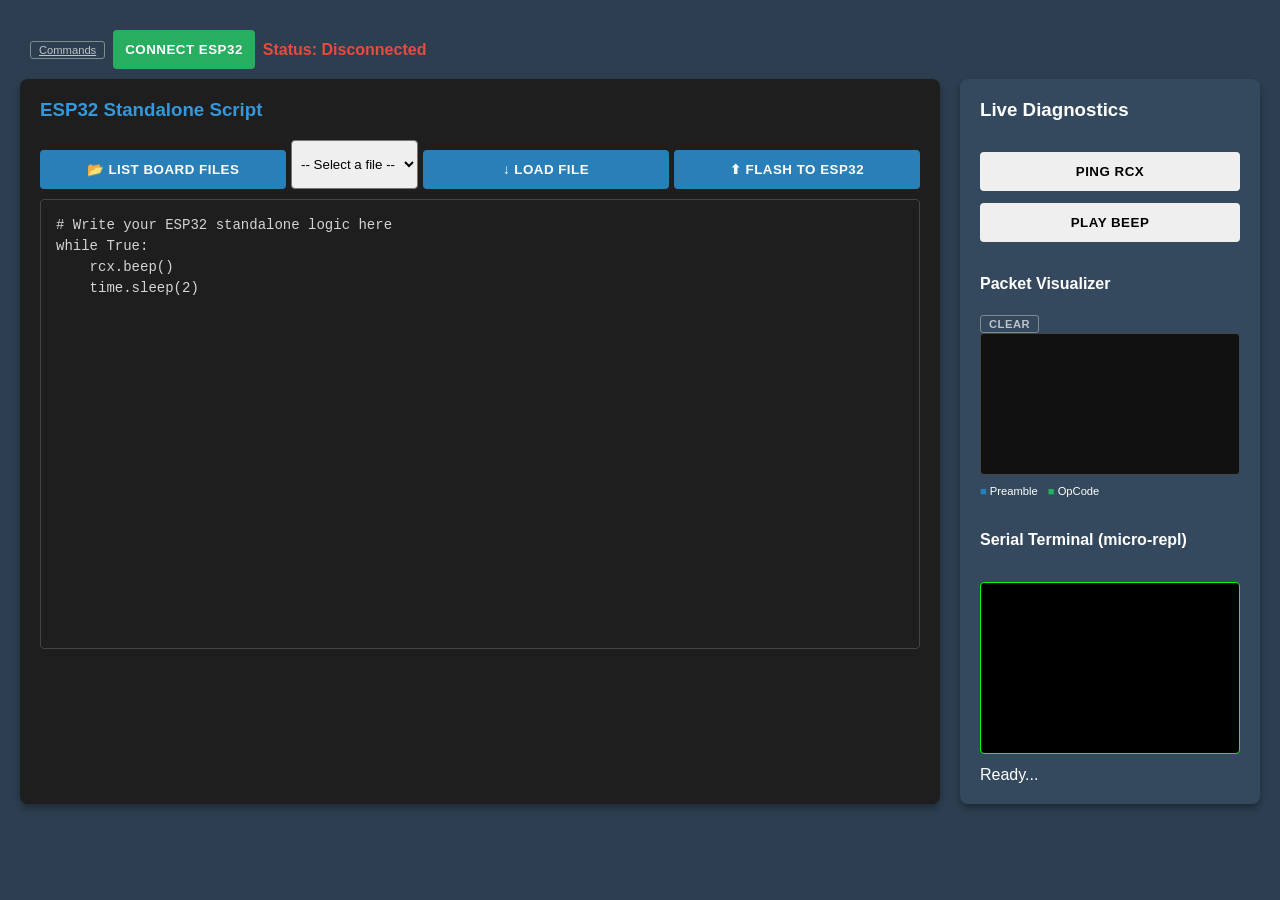
==== index.html @ 79f26d5b "added some connectivity issues, but the upload code and seeing files does not work" ====
<!doctype html>
<html lang="en">
    <head>
        <meta charset="UTF-8" />
        <title>ESP32-RCX Programmer</title>
        <link rel="stylesheet" href="styles.css" />
        <link
            rel="stylesheet"
            href="https://pyscript.net/releases/2024.1.1/core.css"
        />
        <script
            type="module"
            src="https://pyscript.net/releases/2024.1.1/core.js"
        ></script>
    </head>
    <body>
        <div style="display:flex;gap:8px;align-items:center;padding:10px;">
            <a href="commands.html" class="btn-clear" target="_blank">Commands</a>
            <button id="connect-btn" class="btn-connect">Connect ESP32</button>
            <div id="status-bar" style="font-weight:bold;color:#e74c3c;">Status: Disconnected</div>
        </div>

        <div class="container">
            <div class="editor-section">
                <h3 style="margin-top: 0; color: #3498db">
                    ESP32 Standalone Script
                </h3>
                <div style="display: flex; gap: 5px; margin-bottom: 10px;">
                    <button id="list-board-files-btn" class="btn-flash">📂 List Board Files</button>
                    <select id="file-selector" style="padding: 5px; border-radius: 4px;">
                        <option value="">-- Select a file --</option>
                    </select>
                    <button id="load-file-btn" class="btn-flash">↓ Load File</button>
                    <button id="flash-btn" class="btn-flash">⬆ Flash to ESP32</button>
                </div>
                <textarea id="code-editor" spellcheck="false"># Write your ESP32 standalone logic here
while True:
    rcx.beep()
    time.sleep(2)
</textarea>
            </div>

            <div class="control-panel">
                <h3 style="margin-top: 0">Live Diagnostics</h3>
                <button class="btn-test" py-click="live_ping">Ping RCX</button>
                <button class="btn-test" py-click="live_beep">Play Beep</button>
                <div class="packet-stream-container">
                    <h4>Packet Visualizer</h4>
                    <button class="btn-clear" py-click="clear_visualizer">
                        Clear
                    </button>
                    <div
                        id="packet-stream"
                        style="
                            background: #111;
                            height: 120px;
                            overflow-y: auto;
                            padding: 10px;
                            border-radius: 4px;
                            border: 1px solid #444;
                        "
                    ></div>

                    <div class="legend">
                        <span><b style="color: #2980b9">■</b> Preamble</span>
                        <span><b style="color: #27ae60">■</b> OpCode</span>
                    </div>
                </div>

                <h4>Serial Terminal (micro-repl)</h4>
                <div id="repl-terminal" style="
                    background: #000;
                    color: #0f0;
                    height: 150px;
                    overflow-y: auto;
                    padding: 10px;
                    border-radius: 4px;
                    border: 1px solid #0f0;
                    font-family: monospace;
                    font-size: 12px;
                "></div>
                <div id="console-log">Ready...</div>
            </div>
        </div>

        <script type="py" src="main.py" config="pyscript.json"></script>
    </body>
</html>
---- styles.css ----
/* style.css */
body {
    font-family: "Segoe UI", Tahoma, Geneva, Verdana, sans-serif;
    background: #2c3e50;
    color: white;
    padding: 20px;
    margin: 0;
}

.header {
    margin-bottom: 20px;
    border-bottom: 1px solid #7f8c8d;
    padding-bottom: 15px;
    display: flex;
    justify-content: space-between;
    align-items: center;
}

.container {
    display: grid;
    grid-template-columns: 1fr 300px;
    gap: 20px;
}

/* Editor Section */
.editor-section {
    background: #1e1e1e;
    padding: 20px;
    border-radius: 8px;
    box-shadow: 0 4px 6px rgba(0, 0, 0, 0.3);
}

textarea {
    width: 100%;
    height: 450px;
    background: #1e1e1e;
    color: #d4d4d4;
    font-family: "Consolas", "Monaco", "Courier New", monospace;
    border: 1px solid #444;
    border-radius: 4px;
    padding: 15px;
    resize: none;
    font-size: 14px;
    line-height: 1.5;
    box-sizing: border-box;
}

textarea:focus {
    outline: none;
    border-color: #3498db;
}

/* Control Panel */
.control-panel {
    background: #34495e;
    padding: 20px;
    border-radius: 8px;
    display: flex;
    flex-direction: column;
    gap: 12px;
    box-shadow: 0 4px 6px rgba(0, 0, 0, 0.3);
}

/* Buttons */
button {
    padding: 12px;
    cursor: pointer;
    border: none;
    border-radius: 4px;
    font-weight: bold;
    transition: all 0.2s ease;
    text-transform: uppercase;
    letter-spacing: 0.5px;
}

button:active {
    transform: translateY(2px);
}

.btn-connect {
    background: #27ae60;
    color: white;
}
.btn-connect:hover {
    background: #2ecc71;
}

.btn-flash {
    background: #2980b9;
    color: white;
    width: 100%;
    margin-top: 10px;
}
.btn-flash:hover {
    background: #3498db;
}

.packet-byte {
    display: inline-block;
    padding: 2px 5px;
    margin: 2px;
    border-radius: 3px;
    font-family: "Courier New", monospace;
    font-weight: bold;
    font-size: 0.9em;
    border: 1px solid rgba(255, 255, 255, 0.1);
}

/* Color coding based on protocol roles */
.byte-preamble {
    background-color: #2980b9;
    color: white;
} /* Blue */
.byte-opcode {
    background-color: #27ae60;
    color: white;
} /* Green */
.byte-param {
    background-color: #8e44ad;
    color: white;
} /* Purple */
.byte-checksum {
    background-color: #c0392b;
    color: white;
} /* Red */
.byte-comp {
    opacity: 0.6;
    font-style: italic;
    background-color: #444;
}

.legend {
    display: flex;
    gap: 10px;
    font-size: 0.7em;
    margin-top: 10px;
    flex-wrap: wrap;
}

.btn-clear {
    background: transparent;
    border: 1px solid #7f8c8d;
    color: #bdc3c7;
    padding: 2px 8px;
    font-size: 0.7em;
    cursor: pointer;
    border-radius: 3px;
    transition: 0.2s;
}

.btn-clear:hover {
    background: #c0392b; /* Red alert when hovering to clear */
    color: white;
    border-color: #c0392b;
}

.btn-clear {
    background: transparent;
    border: 1px solid #7f8c8d;
    color: #bdc3c7;
    padding: 2px 8px;
    font-size: 0.7em;
    cursor: pointer;
    border-radius: 3px;
    transition: 0.2s;
}

.btn-clear:hover {
    background: #c0392b; /* Turns red to indicate a destructive action */
    color: white;
    border-color: #c0392b;
}
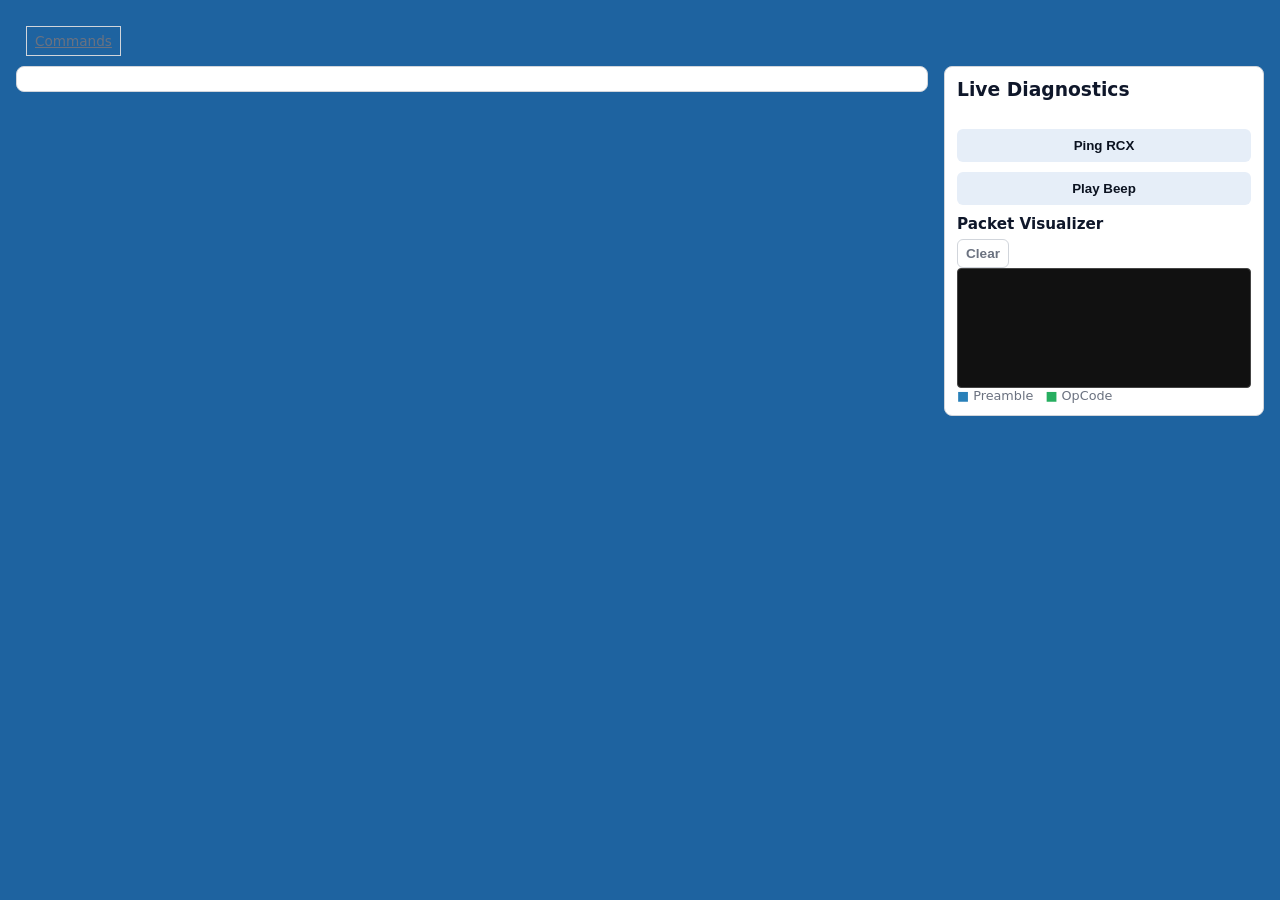
==== commit 0451ff72: "serial" ====
--- a/index.html
+++ b/index.html
@@ -6,38 +6,39 @@
         <link rel="stylesheet" href="styles.css" />
         <link
             rel="stylesheet"
-            href="https://pyscript.net/releases/2024.1.1/core.css"
+            href="https://pyscript.net/releases/2025.5.1/core.css"
         />
         <script
             type="module"
-            src="https://pyscript.net/releases/2024.1.1/core.js"
+            src="https://pyscript.net/releases/2025.5.1/core.js"
         ></script>
+        <script src="/mini-coi.js"></script>
     </head>
     <body>
-        <div style="display:flex;gap:8px;align-items:center;padding:10px;">
-            <a href="commands.html" class="btn-clear" target="_blank">Commands</a>
-            <button id="connect-btn" class="btn-connect">Connect ESP32</button>
-            <div id="status-bar" style="font-weight:bold;color:#e74c3c;">Status: Disconnected</div>
+        <script type="py" src="main.py" config="pyscript.toml"></script>
+        <script
+            type="py"
+            src="control_panel.py"
+            config="pyscript.toml"
+        ></script>
+        <div
+            style="display: flex; gap: 8px; align-items: center; padding: 10px"
+        >
+            <a href="commands.html" class="btn-clear" target="_blank"
+                >Commands</a
+            >
         </div>
 
         <div class="container">
-            <div class="editor-section">
-                <h3 style="margin-top: 0; color: #3498db">
-                    ESP32 Standalone Script
-                </h3>
-                <div style="display: flex; gap: 5px; margin-bottom: 10px;">
-                    <button id="list-board-files-btn" class="btn-flash">📂 List Board Files</button>
-                    <select id="file-selector" style="padding: 5px; border-radius: 4px;">
-                        <option value="">-- Select a file --</option>
-                    </select>
-                    <button id="load-file-btn" class="btn-flash">↓ Load File</button>
-                    <button id="flash-btn" class="btn-flash">⬆ Flash to ESP32</button>
-                </div>
-                <textarea id="code-editor" spellcheck="false"># Write your ESP32 standalone logic here
-while True:
-    rcx.beep()
-    time.sleep(2)
-</textarea>
+            <div class="rs232-area">
+                <script
+                    type="mpy-editor"
+                    src="./main.py"
+                    config="./pyscript.toml"
+                    env="su25"
+                    setup
+                ></script>
+                <div id="all_things_rs232"></div>
             </div>
 
             <div class="control-panel">
@@ -66,23 +67,7 @@
                         <span><b style="color: #27ae60">■</b> OpCode</span>
                     </div>
                 </div>
-
-                <h4>Serial Terminal (micro-repl)</h4>
-                <div id="repl-terminal" style="
-                    background: #000;
-                    color: #0f0;
-                    height: 150px;
-                    overflow-y: auto;
-                    padding: 10px;
-                    border-radius: 4px;
-                    border: 1px solid #0f0;
-                    font-family: monospace;
-                    font-size: 12px;
-                "></div>
-                <div id="console-log">Ready...</div>
             </div>
         </div>
-
-        <script type="py" src="main.py" config="pyscript.json"></script>
     </body>
 </html>
--- a/styles.css
+++ b/styles.css
@@ -1,172 +1,171 @@
-/* style.css */
-body {
-    font-family: "Segoe UI", Tahoma, Geneva, Verdana, sans-serif;
-    background: #2c3e50;
-    color: white;
-    padding: 20px;
-    margin: 0;
+/* simplified, colorful, easy-to-navigate styles */
+
+:root {
+    --bg: #1e63a0;
+    --panel: #ffffff;
+    --muted: #6b7280;
+    --accent: #0a45c3;
+    --accent-2: #10b981;
+    --danger: #ef4444;
+    --glass: #e6eef8;
+    --border: #d1d5db;
+    --radius: 8px;
 }
 
-.header {
-    margin-bottom: 20px;
-    border-bottom: 1px solid #7f8c8d;
-    padding-bottom: 15px;
-    display: flex;
-    justify-content: space-between;
-    align-items: center;
+* {
+    box-sizing: border-box;
+}
+body {
+    margin: 0;
+    font-family:
+        Inter,
+        "Segoe UI",
+        Roboto,
+        system-ui,
+        -apple-system,
+        "Helvetica Neue",
+        Arial;
+    background: var(--bg);
+    color: #0f172a;
+    padding: 16px;
 }
 
+/* Layout */
 .container {
     display: grid;
-    grid-template-columns: 1fr 300px;
-    gap: 20px;
+    grid-template-columns: 1fr 320px;
+    gap: 16px;
+    align-items: start;
 }
 
-/* Editor Section */
-.editor-section {
-    background: #1e1e1e;
-    padding: 20px;
-    border-radius: 8px;
-    box-shadow: 0 4px 6px rgba(0, 0, 0, 0.3);
+/* Panels */
+.rs232-area,
+.control-panel {
+    background: var(--panel);
+    border: 1px solid var(--border);
+    border-radius: var(--radius);
+    padding: 12px;
 }
 
-textarea {
-    width: 100%;
-    height: 450px;
-    background: #1e1e1e;
-    color: #d4d4d4;
-    font-family: "Consolas", "Monaco", "Courier New", monospace;
-    border: 1px solid #444;
-    border-radius: 4px;
-    padding: 15px;
-    resize: none;
-    font-size: 14px;
-    line-height: 1.5;
-    box-sizing: border-box;
+/* Control panel specifics */
+.control-panel {
+    display: flex;
+    flex-direction: column;
+    gap: 10px;
+    min-height: 120px;
 }
 
-textarea:focus {
-    outline: none;
-    border-color: #3498db;
+/* Packet visualizer */
+.packet-stream-container h4 {
+    margin: 0 0 6px 0;
+    font-size: 0.95rem;
+}
+#packet-stream {
+    background: linear-gradient(180deg, #ffffff, #fbfdff);
+    height: 130px;
+    overflow-y: auto;
+    padding: 10px;
+    border: 1px dashed var(--border);
+    border-radius: 6px;
+    font-family: "Courier New", monospace;
+    color: #0b1220;
+    font-size: 0.9rem;
 }
 
-/* Control Panel */
-.control-panel {
-    background: #34495e;
-    padding: 20px;
-    border-radius: 8px;
-    display: flex;
-    flex-direction: column;
-    gap: 12px;
-    box-shadow: 0 4px 6px rgba(0, 0, 0, 0.3);
+/* Buttons - simple and colorful */
+button {
+    padding: 8px 10px;
+    border-radius: 6px;
+    border: 1px solid transparent;
+    font-weight: 600;
+    cursor: pointer;
+    background: var(--glass);
+    color: #0b1220;
+    transition:
+        transform 0.08s ease,
+        opacity 0.1s ease;
 }
-
-/* Buttons */
-button {
-    padding: 12px;
-    cursor: pointer;
-    border: none;
-    border-radius: 4px;
-    font-weight: bold;
-    transition: all 0.2s ease;
-    text-transform: uppercase;
-    letter-spacing: 0.5px;
+button:hover {
+    transform: translateY(-1px);
 }
-
 button:active {
-    transform: translateY(2px);
+    transform: translateY(1px);
 }
 
 .btn-connect {
-    background: #27ae60;
+    background: var(--accent);
     color: white;
 }
 .btn-connect:hover {
-    background: #2ecc71;
+    opacity: 0.95;
 }
 
 .btn-flash {
-    background: #2980b9;
+    background: var(--accent-2);
     color: white;
     width: 100%;
-    margin-top: 10px;
-}
-.btn-flash:hover {
-    background: #3498db;
 }
 
+/* small muted buttons */
+.btn-clear {
+    background: transparent;
+    border: 1px solid var(--border);
+    color: var(--muted);
+    padding: 6px 8px;
+    font-size: 0.85rem;
+}
+
+/* Packet byte chips */
 .packet-byte {
     display: inline-block;
-    padding: 2px 5px;
+    padding: 4px 6px;
     margin: 2px;
-    border-radius: 3px;
+    border-radius: 4px;
     font-family: "Courier New", monospace;
-    font-weight: bold;
-    font-size: 0.9em;
-    border: 1px solid rgba(255, 255, 255, 0.1);
+    font-weight: 600;
+    font-size: 0.85rem;
+    border: 1px solid rgba(0, 0, 0, 0.06);
+}
+.byte-preamble {
+    background: #dbeafe;
+    color: #1e40af;
+} /* blue */
+.byte-opcode {
+    background: #dcfce7;
+    color: #065f46;
+} /* green */
+.byte-param {
+    background: #f3e8ff;
+    color: #6b21a8;
+} /* purple */
+.byte-checksum {
+    background: #fee2e2;
+    color: #991b1b;
+} /* red */
+.byte-comp {
+    background: #f1f5f9;
+    color: #475569;
+    opacity: 0.85;
 }
 
-/* Color coding based on protocol roles */
-.byte-preamble {
-    background-color: #2980b9;
-    color: white;
-} /* Blue */
-.byte-opcode {
-    background-color: #27ae60;
-    color: white;
-} /* Green */
-.byte-param {
-    background-color: #8e44ad;
-    color: white;
-} /* Purple */
-.byte-checksum {
-    background-color: #c0392b;
-    color: white;
-} /* Red */
-.byte-comp {
-    opacity: 0.6;
-    font-style: italic;
-    background-color: #444;
-}
-
+/* Misc */
 .legend {
     display: flex;
-    gap: 10px;
-    font-size: 0.7em;
-    margin-top: 10px;
-    flex-wrap: wrap;
+    gap: 12px;
+    font-size: 0.8rem;
+    color: var(--muted);
 }
-
-.btn-clear {
-    background: transparent;
-    border: 1px solid #7f8c8d;
-    color: #bdc3c7;
-    padding: 2px 8px;
-    font-size: 0.7em;
-    cursor: pointer;
-    border-radius: 3px;
-    transition: 0.2s;
+input[type="text"] {
+    padding: 8px;
+    border-radius: 6px;
+    border: 1px solid var(--border);
+    width: 100%;
 }
-
-.btn-clear:hover {
-    background: #c0392b; /* Red alert when hovering to clear */
-    color: white;
-    border-color: #c0392b;
+textarea {
+    font-family: inherit;
+    border: 1px solid var(--border);
+    border-radius: 6px;
+    padding: 8px;
+    background: #fff;
+    color: #0b1220;
 }
-
-.btn-clear {
-    background: transparent;
-    border: 1px solid #7f8c8d;
-    color: #bdc3c7;
-    padding: 2px 8px;
-    font-size: 0.7em;
-    cursor: pointer;
-    border-radius: 3px;
-    transition: 0.2s;
-}
-
-.btn-clear:hover {
-    background: #c0392b; /* Turns red to indicate a destructive action */
-    color: white;
-    border-color: #c0392b;
-}
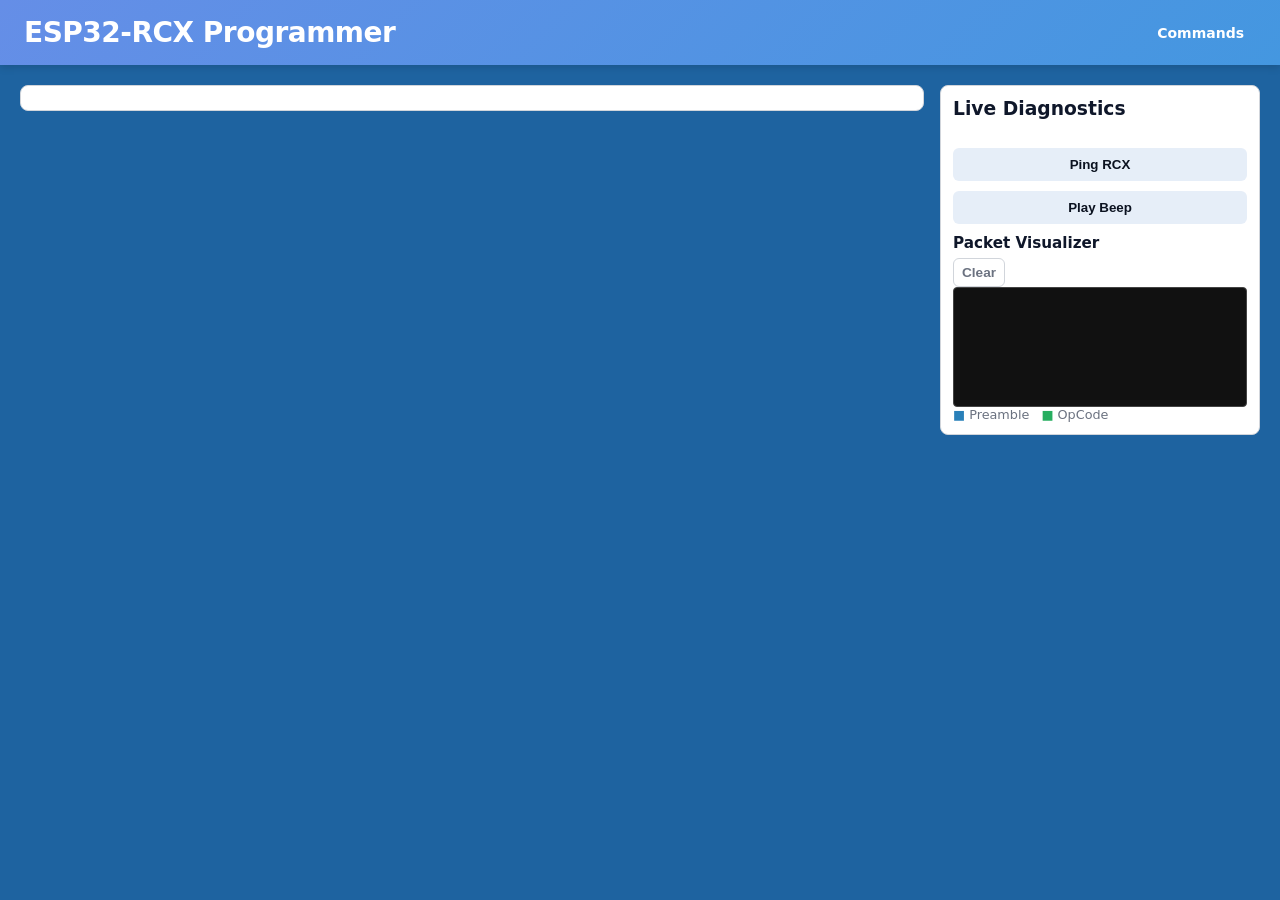
==== commit ecfdb49b: "added more styleing" ====
--- a/index.html
+++ b/index.html
@@ -21,13 +21,16 @@
             src="control_panel.py"
             config="pyscript.toml"
         ></script>
-        <div
-            style="display: flex; gap: 8px; align-items: center; padding: 10px"
-        >
-            <a href="commands.html" class="btn-clear" target="_blank"
-                >Commands</a
-            >
-        </div>
+        <header class="app-header">
+            <div class="header-content">
+                <h1>ESP32-RCX Programmer</h1>
+                <nav class="header-nav">
+                    <a href="commands.html" class="header-link" target="_blank"
+                        >Commands</a
+                    >
+                </nav>
+            </div>
+        </header>
 
         <div class="container">
             <div class="rs232-area">
--- a/styles.css
+++ b/styles.css
@@ -27,7 +27,51 @@
         Arial;
     background: var(--bg);
     color: #0f172a;
-    padding: 16px;
+    padding: 0;
+}
+
+/* App Header */
+.app-header {
+    background: linear-gradient(135deg, #658ee7 0%, #4497e0 100%);
+    padding: 0;
+    margin: 0;
+    box-shadow: 0 2px 8px rgba(0, 0, 0, 0.15);
+}
+
+.header-content {
+    display: flex;
+    justify-content: space-between;
+    align-items: center;
+    padding: 16px 24px;
+    max-width: 100%;
+}
+
+.app-header h1 {
+    margin: 0;
+    font-size: 28px;
+    color: white;
+    font-weight: 700;
+    letter-spacing: -0.5px;
+}
+
+.header-nav {
+    display: flex;
+    gap: 16px;
+    align-items: center;
+}
+
+.header-link {
+    color: white;
+    text-decoration: none;
+    font-weight: 600;
+    font-size: 14px;
+    padding: 8px 12px;
+    border-radius: 6px;
+    transition: background-color 0.2s ease;
+}
+
+.header-link:hover {
+    background-color: rgba(255, 255, 255, 0.15);
 }
 
 /* Layout */
@@ -36,6 +80,8 @@
     grid-template-columns: 1fr 320px;
     gap: 16px;
     align-items: start;
+    padding: 20px;
+    max-width: 1400px;
 }
 
 /* Panels */
@@ -169,3 +215,60 @@
     background: #fff;
     color: #0b1220;
 }
+
+/* Editor section styling for commands page */
+.editor-section {
+    background: var(--panel);
+    border: 1px solid var(--border);
+    border-radius: var(--radius);
+    padding: 24px;
+    line-height: 1.6;
+}
+
+.editor-section h3 {
+    margin-top: 24px;
+    margin-bottom: 12px;
+    font-size: 1.3rem;
+}
+
+.editor-section h3:first-child {
+    margin-top: 0;
+}
+
+.editor-section h4 {
+    margin-top: 18px;
+    margin-bottom: 10px;
+    font-size: 1rem;
+    color: var(--accent);
+}
+
+.editor-section p {
+    margin: 12px 0;
+    color: #374151;
+}
+
+.editor-section pre {
+    background: #f3f4f6;
+    border-radius: 6px;
+    padding: 12px;
+    overflow-x: auto;
+    font-size: 0.85rem;
+    border: 1px solid var(--border);
+    color: #0b1220;
+}
+
+.editor-section ul {
+    margin: 12px 0;
+    padding-left: 24px;
+}
+
+.editor-section li {
+    margin: 10px 0;
+    line-height: 1.5;
+    color: #1f2937;
+}
+
+.editor-section b {
+    color: var(--accent);
+    font-weight: 700;
+}
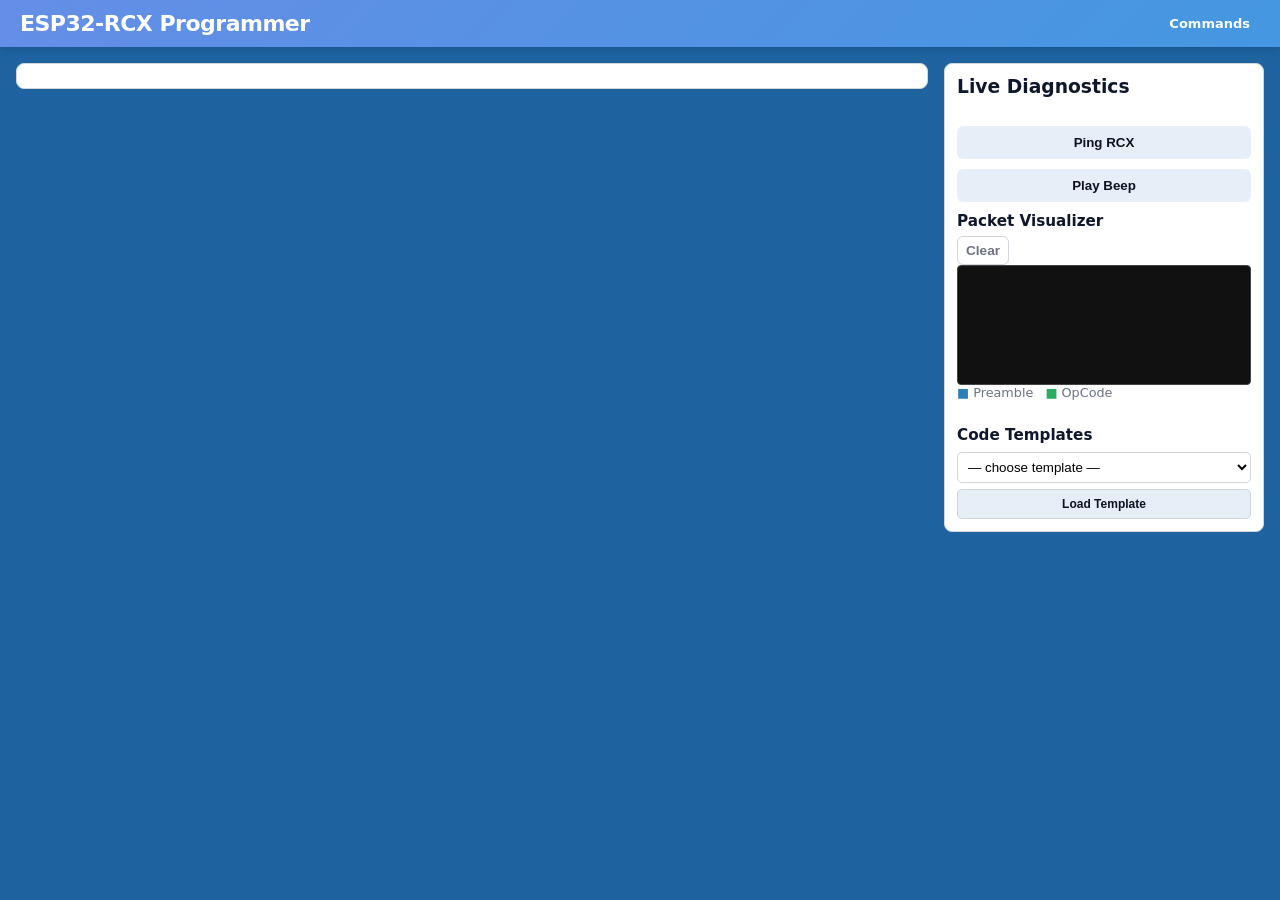
==== commit 97539f6f: "Fix critical RCX communication bugs 1. Fixed operator precedence in esp32_driver.py line 88:    - Ch" ====
--- a/index.html
+++ b/index.html
@@ -70,6 +70,45 @@
                         <span><b style="color: #27ae60">■</b> OpCode</span>
                     </div>
                 </div>
+
+                <div style="margin-top: 16px">
+                    <h4 style="margin: 0 0 8px 0; font-size: 0.95rem">
+                        Code Templates
+                    </h4>
+                    <select
+                        id="template-select"
+                        style="
+                            width: 100%;
+                            padding: 6px;
+                            border-radius: 5px;
+                            border: 1px solid var(--border);
+                            margin-bottom: 6px;
+                            background: white;
+                        "
+                    >
+                        <option value="">— choose template —</option>
+                        <option value="beep_test">Beep Test</option>
+                        <option value="move_forward">Move Forward (2 s)</option>
+                        <option value="drive_pattern">Drive Pattern</option>
+                        <option value="motor_test">Motor A / B Test</option>
+                        <option value="spin_turn">Spin Left &amp; Right</option>
+                    </select>
+                    <button
+                        id="btn-load-template"
+                        style="
+                            width: 100%;
+                            padding: 7px;
+                            background: var(--glass);
+                            border: 1px solid var(--border);
+                            border-radius: 5px;
+                            cursor: pointer;
+                            font-weight: 600;
+                            font-size: 12px;
+                        "
+                    >
+                        Load Template
+                    </button>
+                </div>
             </div>
         </div>
     </body>
--- a/styles.css
+++ b/styles.css
@@ -30,61 +30,52 @@
     padding: 0;
 }
 
-/* App Header */
+/* ── App header ─────────────────────────────────────────────────────────── */
 .app-header {
     background: linear-gradient(135deg, #658ee7 0%, #4497e0 100%);
-    padding: 0;
-    margin: 0;
     box-shadow: 0 2px 8px rgba(0, 0, 0, 0.15);
 }
-
 .header-content {
     display: flex;
     justify-content: space-between;
     align-items: center;
-    padding: 16px 24px;
-    max-width: 100%;
-}
-
+    padding: 10px 20px;
+}
 .app-header h1 {
     margin: 0;
-    font-size: 28px;
+    font-size: 22px;
     color: white;
     font-weight: 700;
     letter-spacing: -0.5px;
 }
-
 .header-nav {
     display: flex;
-    gap: 16px;
+    gap: 14px;
     align-items: center;
 }
-
 .header-link {
     color: white;
     text-decoration: none;
     font-weight: 600;
-    font-size: 14px;
-    padding: 8px 12px;
-    border-radius: 6px;
-    transition: background-color 0.2s ease;
-}
-
+    font-size: 13px;
+    padding: 6px 10px;
+    border-radius: 6px;
+    transition: background 0.15s;
+}
 .header-link:hover {
-    background-color: rgba(255, 255, 255, 0.15);
-}
-
-/* Layout */
+    background: rgba(255, 255, 255, 0.15);
+}
+
+/* ── Layout ────────────────────────────────────────────────────────────── */
 .container {
     display: grid;
     grid-template-columns: 1fr 320px;
     gap: 16px;
     align-items: start;
-    padding: 20px;
-    max-width: 1400px;
-}
-
-/* Panels */
+    padding: 16px;
+}
+
+/* ── Panels ────────────────────────────────────────────────────────────── */
 .rs232-area,
 .control-panel {
     background: var(--panel);
@@ -93,12 +84,10 @@
     padding: 12px;
 }
 
-/* Control panel specifics */
 .control-panel {
     display: flex;
     flex-direction: column;
     gap: 10px;
-    min-height: 120px;
 }
 
 /* Packet visualizer */
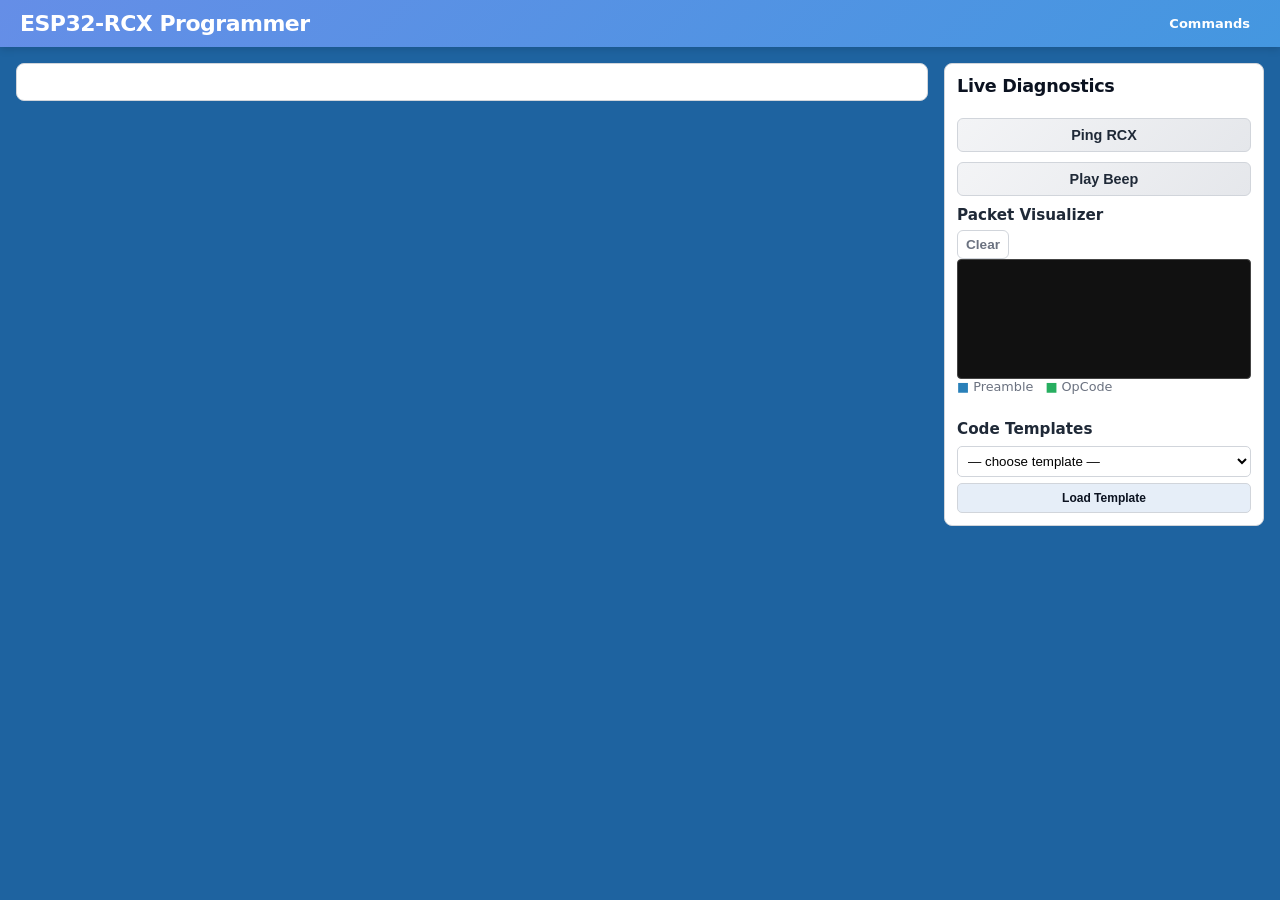
==== commit b56f52d4: "functional fixes" ====
--- a/index.html
+++ b/index.html
@@ -46,13 +46,11 @@
 
             <div class="control-panel">
                 <h3 style="margin-top: 0">Live Diagnostics</h3>
-                <button class="btn-test" py-click="live_ping">Ping RCX</button>
-                <button class="btn-test" py-click="live_beep">Play Beep</button>
+                <button class="btn-test">Ping RCX</button>
+                <button class="btn-test">Play Beep</button>
                 <div class="packet-stream-container">
                     <h4>Packet Visualizer</h4>
-                    <button class="btn-clear" py-click="clear_visualizer">
-                        Clear
-                    </button>
+                    <button class="btn-clear">Clear</button>
                     <div
                         id="packet-stream"
                         style="
@@ -92,6 +90,8 @@
                         <option value="drive_pattern">Drive Pattern</option>
                         <option value="motor_test">Motor A / B Test</option>
                         <option value="spin_turn">Spin Left &amp; Right</option>
+                        <option value="square_pattern">Square Pattern</option>
+                        <option value="acceleration">Speed Test</option>
                     </select>
                     <button
                         id="btn-load-template"
--- a/styles.css
+++ b/styles.css
@@ -90,6 +90,23 @@
     gap: 10px;
 }
 
+.rs232-area h3,
+.control-panel h3 {
+    margin: 0 0 12px 0;
+    font-size: 1.1rem;
+    color: #0b1220;
+    font-weight: 700;
+    letter-spacing: -0.3px;
+}
+
+.rs232-area h4,
+.control-panel h4 {
+    margin: 12px 0 8px 0;
+    font-size: 0.95rem;
+    color: #1f2937;
+    font-weight: 600;
+}
+
 /* Packet visualizer */
 .packet-stream-container h4 {
     margin: 0 0 6px 0;
@@ -118,27 +135,50 @@
     color: #0b1220;
     transition:
         transform 0.08s ease,
-        opacity 0.1s ease;
+        opacity 0.1s ease,
+        box-shadow 0.1s ease;
+    font-size: 0.9rem;
 }
 button:hover {
     transform: translateY(-1px);
+    box-shadow: 0 2px 4px rgba(0, 0, 0, 0.1);
 }
 button:active {
-    transform: translateY(1px);
+    transform: translateY(0px);
 }
 
 .btn-connect {
-    background: var(--accent);
+    background: linear-gradient(135deg, var(--accent) 0%, #063fb2 100%);
     color: white;
+    box-shadow: 0 2px 4px rgba(10, 69, 195, 0.2);
 }
 .btn-connect:hover {
     opacity: 0.95;
+    box-shadow: 0 4px 8px rgba(10, 69, 195, 0.3);
+}
+
+.btn-test {
+    background: linear-gradient(135deg, #f3f4f6 0%, #e5e7eb 100%);
+    border: 1px solid var(--border);
+    color: #1f2937;
+    flex: 1;
+    min-width: 90px;
+}
+
+.btn-test:hover {
+    background: linear-gradient(135deg, #e5e7eb 0%, #d1d5db 100%);
 }
 
 .btn-flash {
-    background: var(--accent-2);
+    background: linear-gradient(135deg, var(--accent-2) 0%, #059669 100%);
     color: white;
     width: 100%;
+    box-shadow: 0 2px 4px rgba(16, 185, 129, 0.2);
+}
+
+.btn-flash:hover {
+    opacity: 0.95;
+    box-shadow: 0 4px 8px rgba(16, 185, 129, 0.3);
 }
 
 /* small muted buttons */
@@ -148,6 +188,11 @@
     color: var(--muted);
     padding: 6px 8px;
     font-size: 0.85rem;
+}
+
+.btn-clear:hover {
+    background: #f9fafb;
+    border-color: #9ca3af;
 }
 
 /* Packet byte chips */
@@ -261,3 +306,250 @@
     color: var(--accent);
     font-weight: 700;
 }
+
+/* ── Serial Terminal Styling (RS232) ───────────────────────────────────── */
+
+/* Terminal container and overall RS232 area */
+#all_things_rs232 {
+    margin-top: 12px;
+}
+
+/* Terminal output display */
+#repl-terminal {
+    background: #0f1419;
+    color: #10b981;
+    border: 1px solid #1e293b;
+    border-radius: 8px;
+    padding: 12px;
+    font-family: "Courier New", "JetBrains Mono", monospace;
+    font-size: 0.9rem;
+    line-height: 1.5;
+    min-height: 200px;
+    max-height: 400px;
+    overflow-y: auto;
+    box-shadow: inset 0 2px 4px rgba(0, 0, 0, 0.3);
+}
+
+/* Terminal text - better readability */
+#repl-terminal {
+    caret-color: #10b981;
+}
+
+/* Status bar styling */
+#status-bar {
+    padding: 8px 12px;
+    border-radius: 6px;
+    font-size: 0.9rem;
+    font-weight: 500;
+    background: #f0f9ff;
+    color: #0369a1;
+    border: 1px solid #7dd3fc;
+    margin-bottom: 12px;
+    transition: all 0.2s ease;
+}
+
+#status-bar[style*="color: rgb(46, 204, 113)"],
+#status-bar[style*="color: #2ecc71"] {
+    background: #f0fdf4;
+    color: #15803d;
+    border-color: #86efac;
+}
+
+#status-bar[style*="color: rgb(231, 76, 60)"],
+#status-bar[style*="color: #e74c3c"] {
+    background: #fef2f2;
+    color: #991b1b;
+    border-color: #fca5a5;
+}
+
+/* Control buttons group */
+.terminal-controls {
+    display: flex;
+    gap: 8px;
+    flex-wrap: wrap;
+    margin-bottom: 12px;
+}
+
+#connect-btn {
+    background: linear-gradient(135deg, #3b82f6 0%, #2563eb 100%);
+    color: white;
+    border: none;
+    padding: 9px 14px;
+    font-size: 0.9rem;
+    font-weight: 600;
+    box-shadow: 0 2px 4px rgba(37, 99, 235, 0.3);
+    transition: all 0.15s ease;
+}
+
+#connect-btn:hover {
+    box-shadow: 0 4px 8px rgba(37, 99, 235, 0.4);
+    transform: translateY(-2px);
+}
+
+#connect-btn:active {
+    transform: translateY(0);
+}
+
+/* File management section */
+.file-management {
+    background: #f9fafb;
+    border: 1px solid #e5e7eb;
+    border-radius: 6px;
+    padding: 12px;
+    margin-top: 12px;
+}
+
+.file-management h4 {
+    margin: 0 0 10px 0;
+    font-size: 0.95rem;
+    color: #0b1220;
+    font-weight: 600;
+}
+
+#file-selector,
+#code-editor {
+    width: 100%;
+    padding: 8px;
+    border: 1px solid var(--border);
+    border-radius: 6px;
+    font-size: 0.9rem;
+    margin-bottom: 8px;
+    background: white;
+}
+
+#code-editor {
+    font-family: "Courier New", monospace;
+    min-height: 100px;
+    resize: vertical;
+    color: #0b1220;
+}
+
+#code-editor:focus,
+#file-selector:focus {
+    outline: none;
+    border-color: var(--accent);
+    box-shadow: 0 0 0 3px rgba(10, 69, 195, 0.1);
+}
+
+/* Button group styling */
+.file-btn-group {
+    display: flex;
+    gap: 6px;
+    flex-wrap: wrap;
+}
+
+.file-btn-group button {
+    flex: 1;
+    min-width: 100px;
+    font-size: 0.85rem;
+    padding: 7px 10px;
+}
+
+#list-board-files-btn {
+    background: #f3f4f6;
+    color: #374151;
+    border: 1px solid var(--border);
+}
+
+#list-board-files-btn:hover {
+    background: #e5e7eb;
+}
+
+#load-file-btn {
+    background: #dbeafe;
+    color: #1e40af;
+    border: 1px solid #93c5fd;
+}
+
+#load-file-btn:hover {
+    background: #bfdbfe;
+}
+
+#flash-btn {
+    background: linear-gradient(135deg, #10b981 0%, #059669 100%);
+    color: white;
+    border: none;
+    box-shadow: 0 2px 4px rgba(16, 185, 129, 0.3);
+}
+
+#flash-btn:hover {
+    box-shadow: 0 4px 8px rgba(16, 185, 129, 0.4);
+}
+
+/* Console log area */
+#console-log {
+    background: #f8fafc;
+    border: 1px solid #e2e8f0;
+    border-radius: 6px;
+    padding: 10px;
+    font-family: "Courier New", monospace;
+    font-size: 0.85rem;
+    max-height: 150px;
+    overflow-y: auto;
+    color: #1e293b;
+}
+
+#console-log > div {
+    padding: 4px 0;
+    border-bottom: 1px solid #f1f5f9;
+    word-break: break-word;
+}
+
+#console-log > div:last-child {
+    border-bottom: none;
+}
+
+/* Scrollbar styling for terminal */
+#repl-terminal::-webkit-scrollbar,
+#console-log::-webkit-scrollbar {
+    width: 6px;
+}
+
+#repl-terminal::-webkit-scrollbar-track {
+    background: #1e293b;
+    border-radius: 3px;
+}
+
+#repl-terminal::-webkit-scrollbar-thumb {
+    background: #10b981;
+    border-radius: 3px;
+}
+
+#repl-terminal::-webkit-scrollbar-thumb:hover {
+    background: #059669;
+}
+
+#console-log::-webkit-scrollbar-track {
+    background: #f1f5f9;
+    border-radius: 3px;
+}
+
+#console-log::-webkit-scrollbar-thumb {
+    background: #cbd5e1;
+    border-radius: 3px;
+}
+
+#console-log::-webkit-scrollbar-thumb:hover {
+    background: #94a3b8;
+}
+
+/* Responsive adjustments */
+@media (max-width: 768px) {
+    .container {
+        grid-template-columns: 1fr;
+    }
+
+    #repl-terminal {
+        min-height: 150px;
+        max-height: 300px;
+    }
+
+    .file-management {
+        padding: 10px;
+    }
+
+    .terminal-controls {
+        gap: 6px;
+    }
+}
+
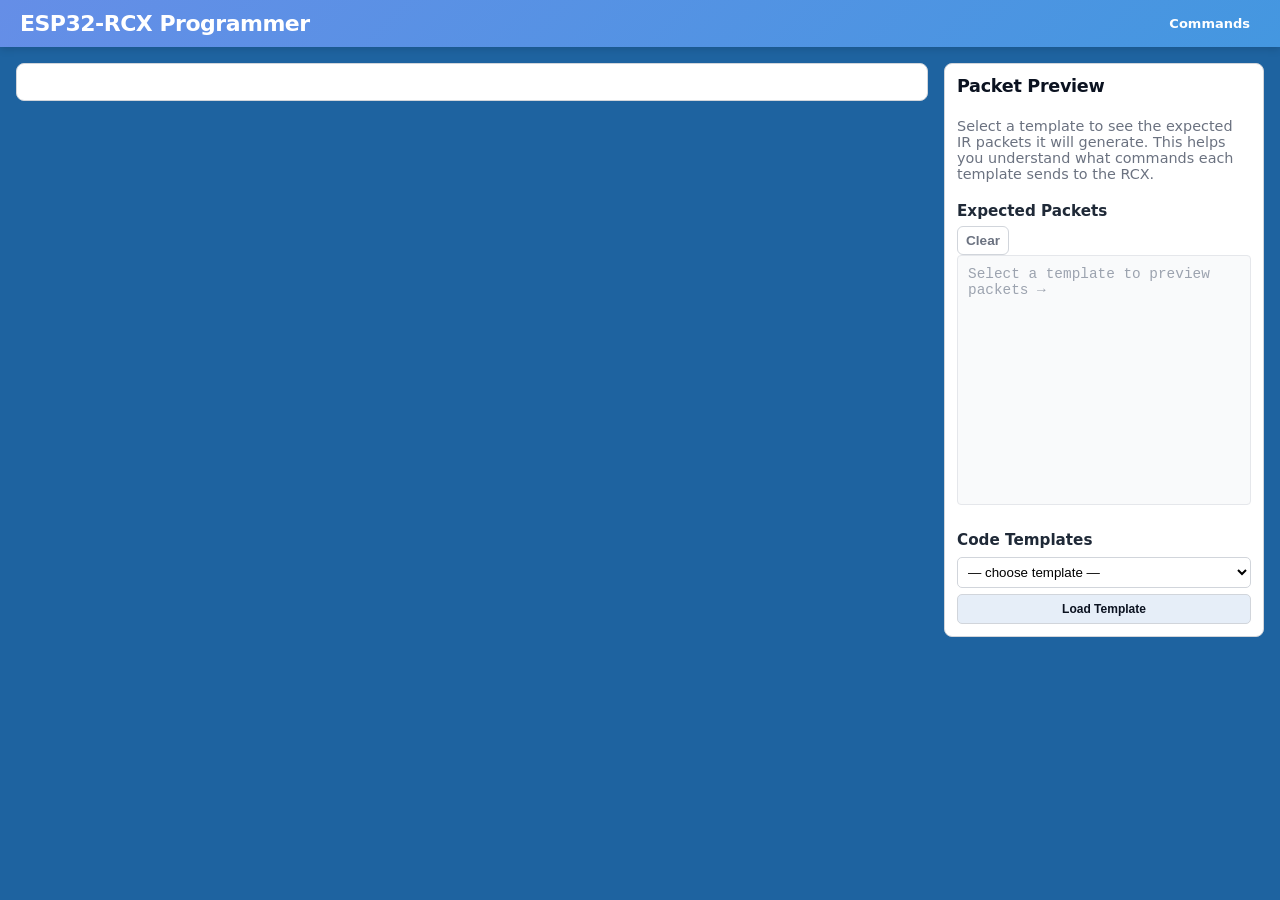
==== commit 681adb91: "changes" ====
--- a/index.html
+++ b/index.html
@@ -45,27 +45,35 @@
             </div>
 
             <div class="control-panel">
-                <h3 style="margin-top: 0">Live Diagnostics</h3>
-                <button class="btn-test">Ping RCX</button>
-                <button class="btn-test">Play Beep</button>
+                <h3 style="margin-top: 0">Packet Preview</h3>
+                <p
+                    style="
+                        margin: 0 0 10px 0;
+                        font-size: 0.9rem;
+                        color: #6b7280;
+                    "
+                >
+                    Select a template to see the expected IR packets it will
+                    generate. This helps you understand what commands each
+                    template sends to the RCX.
+                </p>
                 <div class="packet-stream-container">
-                    <h4>Packet Visualizer</h4>
+                    <h4>Expected Packets</h4>
                     <button class="btn-clear">Clear</button>
                     <div
                         id="packet-stream"
                         style="
-                            background: #111;
-                            height: 120px;
+                            background: #f9fafb;
+                            height: 250px;
                             overflow-y: auto;
                             padding: 10px;
                             border-radius: 4px;
-                            border: 1px solid #444;
+                            border: 1px solid #e5e7eb;
                         "
-                    ></div>
-
-                    <div class="legend">
-                        <span><b style="color: #2980b9">■</b> Preamble</span>
-                        <span><b style="color: #27ae60">■</b> OpCode</span>
+                    >
+                        <div style="color: #9ca3af; font-size: 0.9rem">
+                            Select a template to preview packets →
+                        </div>
                     </div>
                 </div>
 
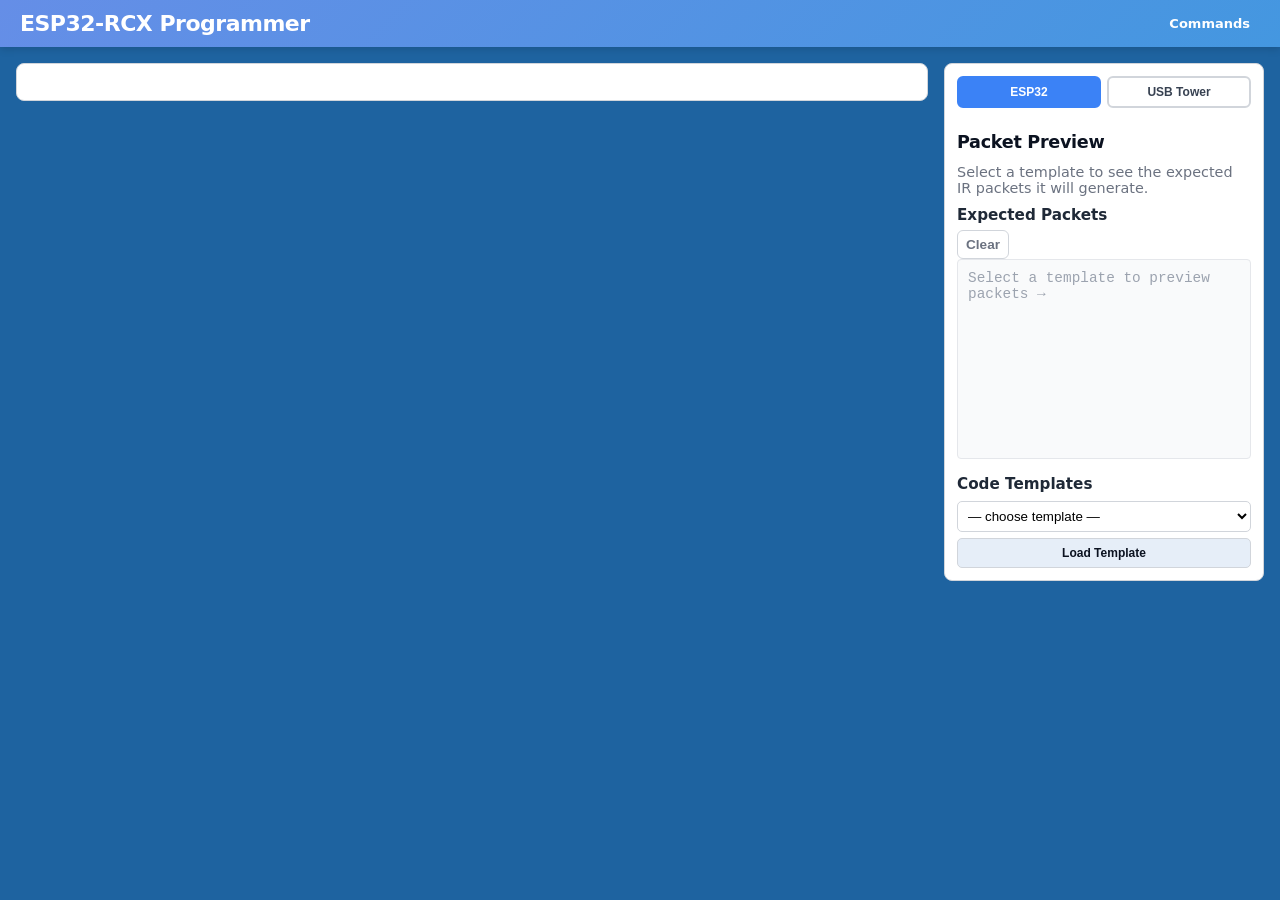
==== commit 57a2b900: "rcx tower changes" ====
--- a/index.html
+++ b/index.html
@@ -15,19 +15,17 @@
         <script src="/mini-coi.js"></script>
     </head>
     <body>
-        <script type="py" src="main.py" config="pyscript.toml"></script>
+        <script type="py" src="pyscript/main.py" config="pyscript.toml"></script>
         <script
             type="py"
-            src="control_panel.py"
+            src="pyscript/control_panel.py"
             config="pyscript.toml"
         ></script>
         <header class="app-header">
             <div class="header-content">
                 <h1>ESP32-RCX Programmer</h1>
                 <nav class="header-nav">
-                    <a href="commands.html" class="header-link" target="_blank"
-                        >Commands</a
-                    >
+                    <a href="#" class="header-link" id="open-commands-btn">Commands</a>
                 </nav>
             </div>
         </header>
@@ -36,7 +34,7 @@
             <div class="rs232-area">
                 <script
                     type="mpy-editor"
-                    src="./main.py"
+                    src="./pyscript/main.py"
                     config="./pyscript.toml"
                     env="su25"
                     setup
@@ -45,79 +43,263 @@
             </div>
 
             <div class="control-panel">
-                <h3 style="margin-top: 0">Packet Preview</h3>
-                <p
-                    style="
-                        margin: 0 0 10px 0;
-                        font-size: 0.9rem;
-                        color: #6b7280;
-                    "
-                >
-                    Select a template to see the expected IR packets it will
-                    generate. This helps you understand what commands each
-                    template sends to the RCX.
-                </p>
-                <div class="packet-stream-container">
-                    <h4>Expected Packets</h4>
-                    <button class="btn-clear">Clear</button>
-                    <div
-                        id="packet-stream"
-                        style="
-                            background: #f9fafb;
-                            height: 250px;
-                            overflow-y: auto;
-                            padding: 10px;
-                            border-radius: 4px;
-                            border: 1px solid #e5e7eb;
-                        "
-                    >
-                        <div style="color: #9ca3af; font-size: 0.9rem">
-                            Select a template to preview packets →
+                <!-- Mode toggle -->
+                <div style="display:flex; gap:6px; margin-bottom:14px;">
+                    <button id="mode-esp32-btn" onclick="setMode('esp32')" style="flex:1; padding:7px 0; border-radius:6px; border:2px solid #3b82f6; background:#3b82f6; color:white; font-weight:700; font-size:12px; cursor:pointer;">ESP32</button>
+                    <button id="mode-tower-btn" onclick="setMode('usb_tower')" style="flex:1; padding:7px 0; border-radius:6px; border:2px solid var(--border); background:white; color:#374151; font-weight:700; font-size:12px; cursor:pointer;">USB Tower</button>
+                </div>
+
+                <!-- ESP32 panel -->
+                <div id="panel-esp32">
+                    <h3 style="margin-top: 0">Packet Preview</h3>
+                    <p style="margin: 0 0 10px 0; font-size: 0.9rem; color: #6b7280;">
+                        Select a template to see the expected IR packets it will
+                        generate.
+                    </p>
+                    <div class="packet-stream-container">
+                        <h4>Expected Packets</h4>
+                        <button class="btn-clear">Clear</button>
+                        <div
+                            id="packet-stream"
+                            style="background: #f9fafb; height: 200px; overflow-y: auto; padding: 10px; border-radius: 4px; border: 1px solid #e5e7eb;"
+                        >
+                            <div style="color: #9ca3af; font-size: 0.9rem">
+                                Select a template to preview packets →
+                            </div>
                         </div>
                     </div>
+                    <div style="margin-top: 16px">
+                        <h4 style="margin: 0 0 8px 0; font-size: 0.95rem">Code Templates</h4>
+                        <select id="template-select" style="width:100%; padding:6px; border-radius:5px; border:1px solid var(--border); margin-bottom:6px; background:white;">
+                            <option value="">— choose template —</option>
+                            <option value="beep_test">Beep Test</option>
+                            <option value="move_forward">Move Forward (2 s)</option>
+                            <option value="drive_pattern">Drive Pattern</option>
+                            <option value="motor_test">Motor A / B Test</option>
+                            <option value="spin_turn">Spin Left &amp; Right</option>
+                            <option value="square_pattern">Square Pattern</option>
+                            <option value="acceleration">Speed Test</option>
+                        </select>
+                        <button id="btn-load-template" style="width:100%; padding:7px; background:var(--glass); border:1px solid var(--border); border-radius:5px; cursor:pointer; font-weight:600; font-size:12px;">
+                            Load Template
+                        </button>
+                    </div>
                 </div>
 
-                <div style="margin-top: 16px">
-                    <h4 style="margin: 0 0 8px 0; font-size: 0.95rem">
-                        Code Templates
-                    </h4>
-                    <select
-                        id="template-select"
-                        style="
-                            width: 100%;
-                            padding: 6px;
-                            border-radius: 5px;
-                            border: 1px solid var(--border);
-                            margin-bottom: 6px;
-                            background: white;
-                        "
-                    >
-                        <option value="">— choose template —</option>
-                        <option value="beep_test">Beep Test</option>
-                        <option value="move_forward">Move Forward (2 s)</option>
-                        <option value="drive_pattern">Drive Pattern</option>
-                        <option value="motor_test">Motor A / B Test</option>
-                        <option value="spin_turn">Spin Left &amp; Right</option>
-                        <option value="square_pattern">Square Pattern</option>
-                        <option value="acceleration">Speed Test</option>
-                    </select>
-                    <button
-                        id="btn-load-template"
-                        style="
-                            width: 100%;
-                            padding: 7px;
-                            background: var(--glass);
-                            border: 1px solid var(--border);
-                            border-radius: 5px;
-                            cursor: pointer;
-                            font-weight: 600;
-                            font-size: 12px;
-                        "
-                    >
-                        Load Template
+                <!-- USB Tower panel -->
+                <div id="panel-usb-tower" style="display:none;">
+                    <h3 style="margin-top:0;">USB Tower</h3>
+                    <p style="margin:0 0 10px 0; font-size:0.85rem; color:#6b7280;">
+                        Connect the LEGO USB IR Tower directly. Code runs in the
+                        browser — use <code>await rcx.move()</code> syntax.
+                    </p>
+
+                    <!-- Connection -->
+                    <div style="display:flex; align-items:center; gap:8px; margin-bottom:10px;">
+                        <button id="usb-connect-btn" style="padding:7px 14px; background:#3b82f6; color:white; border:none; border-radius:6px; cursor:pointer; font-weight:600; font-size:12px;">
+                            Connect Tower
+                        </button>
+                        <span id="usb-status" style="font-size:12px; color:#e74c3c; font-weight:600;">Not Connected</span>
+                    </div>
+
+                    <!-- Quick actions -->
+                    <div style="display:flex; gap:6px; margin-bottom:12px;">
+                        <button id="usb-ping-btn" style="flex:1; padding:5px; background:#f3f4f6; border:1px solid var(--border); border-radius:5px; cursor:pointer; font-size:11px; font-weight:600;">Ping</button>
+                        <button id="usb-beep-btn" style="flex:1; padding:5px; background:#f3f4f6; border:1px solid var(--border); border-radius:5px; cursor:pointer; font-size:11px; font-weight:600;">Beep</button>
+                        <button id="usb-stop-btn" style="flex:1; padding:5px; background:#fee2e2; border:1px solid #fca5a5; border-radius:5px; cursor:pointer; font-size:11px; font-weight:600; color:#dc2626;">Stop</button>
+                    </div>
+
+                    <!-- Templates -->
+                    <div style="margin-bottom:10px;">
+                        <h4 style="margin:0 0 6px 0; font-size:0.9rem;">Tower Templates</h4>
+                        <select id="tower-template-select" style="width:100%; padding:6px; border-radius:5px; border:1px solid var(--border); margin-bottom:6px; background:white; font-size:12px;">
+                            <option value="">— choose template —</option>
+                            <option value="tower_beep">Beep Test</option>
+                            <option value="tower_move_forward">Move Forward (2 s)</option>
+                            <option value="tower_drive_pattern">Drive Pattern</option>
+                            <option value="tower_motor_test">Motor A / B Test</option>
+                            <option value="tower_spin_turn">Spin Left &amp; Right</option>
+                            <option value="tower_square_pattern">Square Pattern</option>
+                            <option value="tower_acceleration">Speed Test</option>
+                        </select>
+                        <button id="btn-load-tower-template" style="width:100%; padding:7px; background:var(--glass); border:1px solid var(--border); border-radius:5px; cursor:pointer; font-weight:600; font-size:12px;">
+                            Load Template
+                        </button>
+                    </div>
+
+                    <!-- Run button -->
+                    <button id="usb-run-btn" style="width:100%; padding:9px; background:#10b981; color:white; border:none; border-radius:6px; cursor:pointer; font-weight:700; font-size:13px; margin-bottom:10px;">
+                        Run on Tower
                     </button>
+
+                    <!-- Output log -->
+                    <h4 style="margin:0 0 4px 0; font-size:0.9rem;">Output</h4>
+                    <div id="usb-log" style="background:#0f172a; color:#a3e635; font-family:'Courier New',monospace; font-size:11px; padding:8px; border-radius:6px; height:130px; overflow-y:auto;"></div>
                 </div>
             </div>
         </div>
+    <!-- USB Tower JS driver — all WebUSB calls stay on the main thread -->
+    <script>
+    (function () {
+        class USBTowerJS {
+            constructor() {
+                this.device = null;
+                this._outEndpoint = null;
+                this._altSetting  = null;
+            }
+
+            get connected() { return this.device !== null; }
+
+            // Returns a string describing the discovered endpoints for debugging
+            _describeConfig() {
+                if (!this.device || !this.device.configuration) return 'no config';
+                return this.device.configuration.interfaces.map(iface =>
+                    'iface ' + iface.interfaceNumber + ': ' +
+                    iface.alternates.map(alt =>
+                        'alt' + alt.alternateSetting + '[' +
+                        alt.endpoints.map(ep =>
+                            ep.direction + ep.endpointNumber + '(' + ep.type + ')'
+                        ).join(',') + ']'
+                    ).join(' ')
+                ).join(' | ');
+            }
+
+            async connect() {
+                this.device = await navigator.usb.requestDevice({
+                    filters: [{ vendorId: 0x0694, productId: 0x0001 }]
+                });
+                await this.device.open();
+                await this.device.selectConfiguration(1);
+
+                // Discover which alternate setting has the OUT endpoint
+                const iface = this.device.configuration.interfaces[0];
+                let foundAlt = null, foundEp = null;
+                for (const alt of iface.alternates) {
+                    for (const ep of alt.endpoints) {
+                        if (ep.direction === 'out') {
+                            foundAlt = alt.alternateSetting;
+                            foundEp  = ep.endpointNumber;
+                            break;
+                        }
+                    }
+                    if (foundAlt !== null) break;
+                }
+                if (foundAlt === null) {
+                    throw new Error(
+                        'No OUT endpoint found. Device config: ' + this._describeConfig()
+                    );
+                }
+                this._altSetting  = foundAlt;
+                this._outEndpoint = foundEp;
+                console.log('[USB Tower] alt=' + foundAlt + ' ep=' + foundEp +
+                            '  full config: ' + this._describeConfig());
+
+                await this.device.claimInterface(0);
+                await this.device.selectAlternateInterface(0, this._altSetting);
+
+                // Reset
+                await this.device.controlTransferOut({
+                    requestType: 'vendor', recipient: 'device',
+                    request: 0x02, value: 0, index: 0
+                });
+                await new Promise(r => setTimeout(r, 150));
+
+                // Get version — wakes the tower
+                await this.device.controlTransferIn({
+                    requestType: 'vendor', recipient: 'device',
+                    request: 0xFF, value: 0, index: 0
+                }, 4);
+
+                // Set TX speed: 2400 baud = value 8
+                await this.device.controlTransferOut({
+                    requestType: 'vendor', recipient: 'device',
+                    request: 0x01, value: 8, index: 0
+                });
+
+                // Set RX speed: 2400 baud = value 8
+                await this.device.controlTransferOut({
+                    requestType: 'vendor', recipient: 'device',
+                    request: 0x00, value: 8, index: 0
+                });
+
+                return 'alt=' + foundAlt + ' ep=' + foundEp;
+            }
+
+            async sendPacket(byteArray) {
+                if (!this.device) throw new Error('USB Tower not connected');
+                const buf = new Uint8Array(Array.from(byteArray));
+                const result = await this.device.transferOut(this._outEndpoint, buf);
+                if (result.status !== 'ok') {
+                    throw new Error('transferOut status: ' + result.status);
+                }
+            }
+
+            async disconnect() {
+                if (this.device) {
+                    try {
+                        await this.device.releaseInterface(0);
+                        await this.device.close();
+                    } catch (_) {}
+                    this.device = null;
+                    this._outEndpoint = null;
+                    this._altSetting  = null;
+                }
+            }
+        }
+
+        window.usbTower = new USBTowerJS();
+    })();
+    </script>
+
+    <!-- Commands modal -->
+    <div id="commands-modal" style="display:none; position:fixed; inset:0; z-index:1000; background:rgba(0,0,0,0.5);">
+        <div style="position:absolute; inset:0; display:flex; flex-direction:column; margin:24px; background:#fff; border-radius:8px; overflow:hidden; box-shadow:0 8px 32px rgba(0,0,0,0.3);">
+            <div style="display:flex; align-items:center; justify-content:space-between; padding:12px 20px; border-bottom:1px solid #e5e7eb; flex-shrink:0;">
+                <strong>RCX Library Reference</strong>
+                <button id="close-commands-btn" style="font-size:1.2rem; background:none; border:none; cursor:pointer; color:#6b7280; padding:4px 8px;">✕</button>
+            </div>
+            <iframe src="commands.html" style="flex:1; border:none; width:100%;"></iframe>
+        </div>
+    </div>
+    <script>
+        function setMode(mode) {
+            var esp32Panel = document.getElementById('panel-esp32');
+            var towerPanel = document.getElementById('panel-usb-tower');
+            var esp32Btn   = document.getElementById('mode-esp32-btn');
+            var towerBtn   = document.getElementById('mode-tower-btn');
+            if (mode === 'esp32') {
+                esp32Panel.style.display = '';
+                towerPanel.style.display = 'none';
+                esp32Btn.style.background = '#3b82f6';
+                esp32Btn.style.color = 'white';
+                esp32Btn.style.borderColor = '#3b82f6';
+                towerBtn.style.background = 'white';
+                towerBtn.style.color = '#374151';
+                towerBtn.style.borderColor = 'var(--border)';
+            } else {
+                esp32Panel.style.display = 'none';
+                towerPanel.style.display = '';
+                towerBtn.style.background = '#3b82f6';
+                towerBtn.style.color = 'white';
+                towerBtn.style.borderColor = '#3b82f6';
+                esp32Btn.style.background = 'white';
+                esp32Btn.style.color = '#374151';
+                esp32Btn.style.borderColor = 'var(--border)';
+            }
+            window._currentMode = mode;
+        }
+        window._currentMode = 'esp32';
+
+        document.getElementById('open-commands-btn').addEventListener('click', function(e) {
+            e.preventDefault();
+            document.getElementById('commands-modal').style.display = 'block';
+        });
+        document.getElementById('close-commands-btn').addEventListener('click', function() {
+            document.getElementById('commands-modal').style.display = 'none';
+        });
+        document.getElementById('commands-modal').addEventListener('click', function(e) {
+            if (e.target === this) this.style.display = 'none';
+        });
+    </script>
     </body>
 </html>
